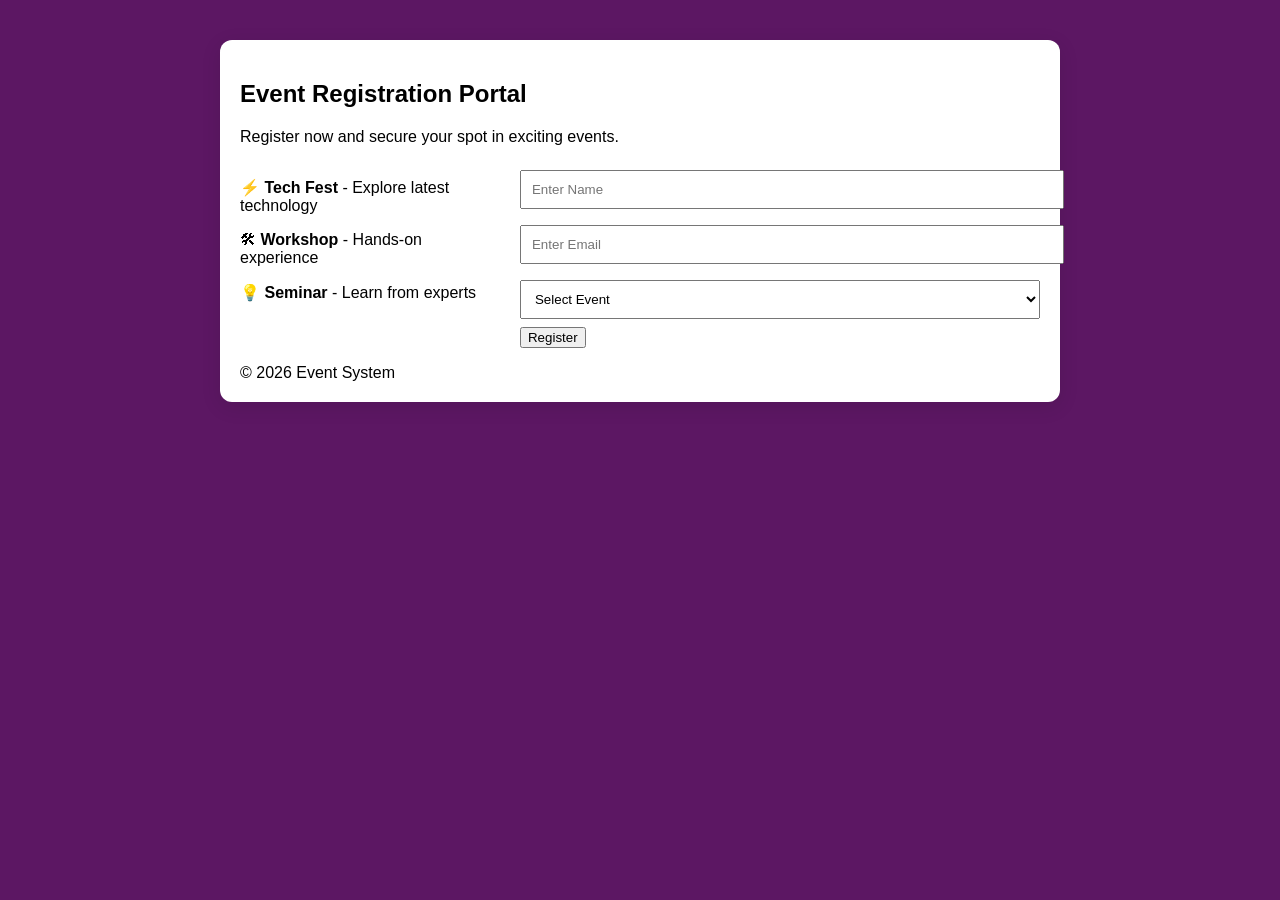
==== index.html @ 67646965 "Moved frontend files to root" ====
<!DOCTYPE html>
<html>
<head>
  <title>Event Registration</title>
  <link rel="stylesheet" href="style.css">
</head>
<body>

<div class="container">
  <h2>Event Registration Portal</h2>
  <p class="subtitle">Register now and secure your spot in exciting events.</p>

  <div class="content">

    <!-- Left Info -->
    <div class="info">
      <p>⚡ <b>Tech Fest</b> - Explore latest technology</p>
      <p>🛠 <b>Workshop</b> - Hands-on experience</p>
      <p>💡 <b>Seminar</b> - Learn from experts</p>
    </div>

    <!-- Form -->
    <form id="form" class="form">
      <input type="text" id="name" placeholder="Enter Name" required>
      <input type="email" id="email" placeholder="Enter Email" required>

      <select id="event">
        <option value="">Select Event</option>
        <option>Tech Fest</option>
        <option>Workshop</option>
        <option>Seminar</option>
      </select>

      <button type="submit">Register</button>
    </form>

  </div>

  <p id="msg"></p>

  <div id="users"></div>

  <footer>© 2026 Event System</footer>
</div>

<script src="script.js"></script>
</body>
</html>
---- style.css ----
body {
  margin: 0;
  font-family: Arial, sans-serif;
  background: hsl(294, 62%, 24%);
}
/* Smooth fade */
.fade-in {
  animation: fadeIn 0.5s ease;
}

.container {
  max-width: 800px;
  margin: 40px auto;
  padding: 20px;
  background: white;
  border-radius: 12px;
  box-shadow: 0 5px 20px rgba(0,0,0,0.1);
}

.content {
  display: flex;
  gap: 20px;
}

.form input,
.form select {
  width: 100%;
  padding: 10px;
  margin: 8px 0;
}

.fade-out {
  animation: fadeOut 0.3s ease forwards;
}

@keyframes fadeIn {
  from { opacity: 0; transform: translateY(10px); }
  to { opacity: 1; transform: translateY(0); }
}

@keyframes fadeOut {
  to { opacity: 0; transform: translateX(20px); }
}

/* Popup */
.popup {
  position: fixed;
  top: 20px;
  right: 20px;
  background: #2ecc71;
  color: white;
  padding: 12px 18px;
  border-radius: 8px;
  opacity: 0;
  transform: translateY(-20px);
  transition: 0.4s;
  box-shadow: 0 5px 15px rgba(0,0,0,0.2);
}

.popup.show {
  opacity: 1;
  transform: translateY(0);
}

/* Input focus glow */
input:focus, select:focus {
  outline: none;
  border-color: #4b6cb7;
  box-shadow: 0 0 6px rgba(75,108,183,0.5);
}
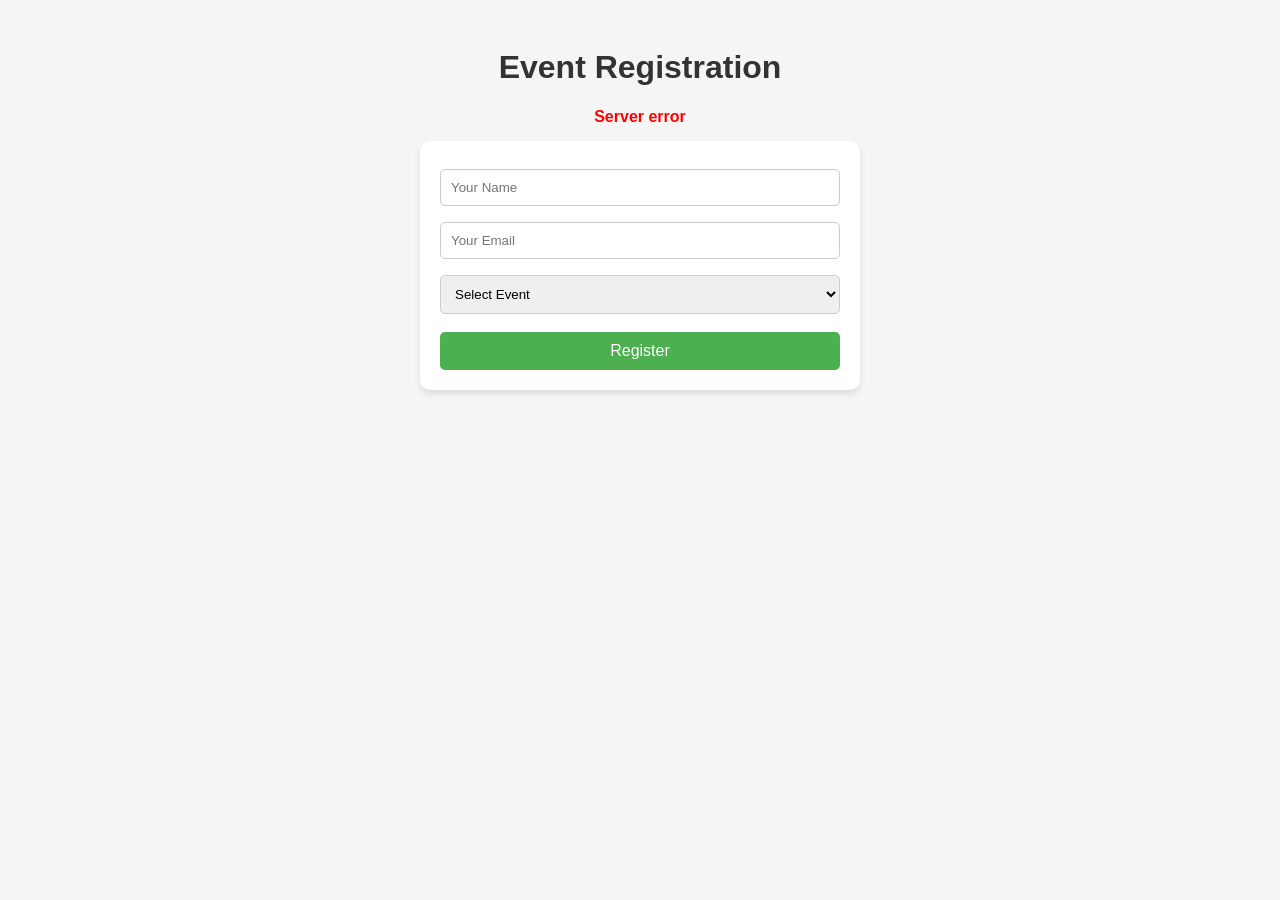
==== commit 4d30532e: "Updated frontend and backend: fixed registration, messages, and MongoDB save" ====
--- a/index.html
+++ b/index.html
@@ -1,48 +1,145 @@
 <!DOCTYPE html>
-<html>
+<html lang="en">
 <head>
+  <meta charset="UTF-8">
+  <meta name="viewport" content="width=device-width, initial-scale=1.0">
   <title>Event Registration</title>
-  <link rel="stylesheet" href="style.css">
+  <style>
+    body {
+      font-family: Arial, sans-serif;
+      background: #f5f5f5;
+      padding: 20px;
+    }
+
+    h1 {
+      text-align: center;
+      color: #333;
+    }
+
+    form {
+      max-width: 400px;
+      margin: 0 auto 20px auto;
+      padding: 20px;
+      background: #fff;
+      border-radius: 10px;
+      box-shadow: 0 4px 6px rgba(0,0,0,0.1);
+    }
+
+    form input, form select {
+      width: 100%;
+      padding: 10px;
+      margin: 8px 0;
+      border-radius: 5px;
+      border: 1px solid #ccc;
+      box-sizing: border-box;
+    }
+
+    form button {
+      width: 100%;
+      padding: 10px;
+      margin-top: 10px;
+      background: #4caf50;
+      color: white;
+      border: none;
+      border-radius: 5px;
+      cursor: pointer;
+      font-size: 16px;
+    }
+
+    #msg {
+      text-align: center;
+      margin-bottom: 15px;
+      font-weight: bold;
+    }
+
+    #users {
+      max-width: 600px;
+      margin: 0 auto;
+    }
+
+    .user-item {
+      display: flex;
+      justify-content: space-between;
+      align-items: center;
+      background: #fff;
+      padding: 10px 15px;
+      margin-bottom: 8px;
+      border-radius: 5px;
+      box-shadow: 0 2px 4px rgba(0,0,0,0.1);
+      transition: all 0.3s ease;
+    }
+
+    .user-item.fade-in {
+      opacity: 0;
+      transform: translateY(10px);
+      animation: fadeIn 0.3s forwards;
+    }
+
+    .user-item.fade-out {
+      opacity: 0;
+      transform: translateY(-10px);
+      transition: all 0.3s ease;
+    }
+
+    @keyframes fadeIn {
+      to {
+        opacity: 1;
+        transform: translateY(0);
+      }
+    }
+
+    .delete-btn {
+      background: #f44336;
+      color: white;
+      border: none;
+      border-radius: 5px;
+      padding: 5px 10px;
+      cursor: pointer;
+    }
+
+    /* Popup message */
+    .popup {
+      position: fixed;
+      top: 20px;
+      left: 50%;
+      transform: translateX(-50%);
+      background: #4caf50;
+      color: #fff;
+      padding: 15px 25px;
+      border-radius: 10px;
+      opacity: 0;
+      pointer-events: none;
+      z-index: 999;
+      transition: all 0.3s ease;
+    }
+
+    .popup.show {
+      opacity: 1;
+      pointer-events: auto;
+    }
+  </style>
 </head>
 <body>
 
-<div class="container">
-  <h2>Event Registration Portal</h2>
-  <p class="subtitle">Register now and secure your spot in exciting events.</p>
+  <h1>Event Registration</h1>
 
-  <div class="content">
+  <div id="msg"></div>
 
-    <!-- Left Info -->
-    <div class="info">
-      <p>⚡ <b>Tech Fest</b> - Explore latest technology</p>
-      <p>🛠 <b>Workshop</b> - Hands-on experience</p>
-      <p>💡 <b>Seminar</b> - Learn from experts</p>
-    </div>
-
-    <!-- Form -->
-    <form id="form" class="form">
-      <input type="text" id="name" placeholder="Enter Name" required>
-      <input type="email" id="email" placeholder="Enter Email" required>
-
-      <select id="event">
-        <option value="">Select Event</option>
-        <option>Tech Fest</option>
-        <option>Workshop</option>
-        <option>Seminar</option>
-      </select>
-
-      <button type="submit">Register</button>
-    </form>
-
-  </div>
-
-  <p id="msg"></p>
+  <form id="form">
+    <input type="text" id="name" placeholder="Your Name" required>
+    <input type="email" id="email" placeholder="Your Email" required>
+    <select id="event" required>
+      <option value="">Select Event</option>
+      <option value="Event 1">Event 1</option>
+      <option value="Event 2">Event 2</option>
+      <option value="Event 3">Event 3</option>
+    </select>
+    <button type="submit">Register</button>
+  </form>
 
   <div id="users"></div>
 
-  <footer>© 2026 Event System</footer>
-</div>
-
-<script src="script.js"></script>
+  <!-- Link to your updated script.js -->
+  <script src="script.js"></script>
 </body>
-</html>+</html>
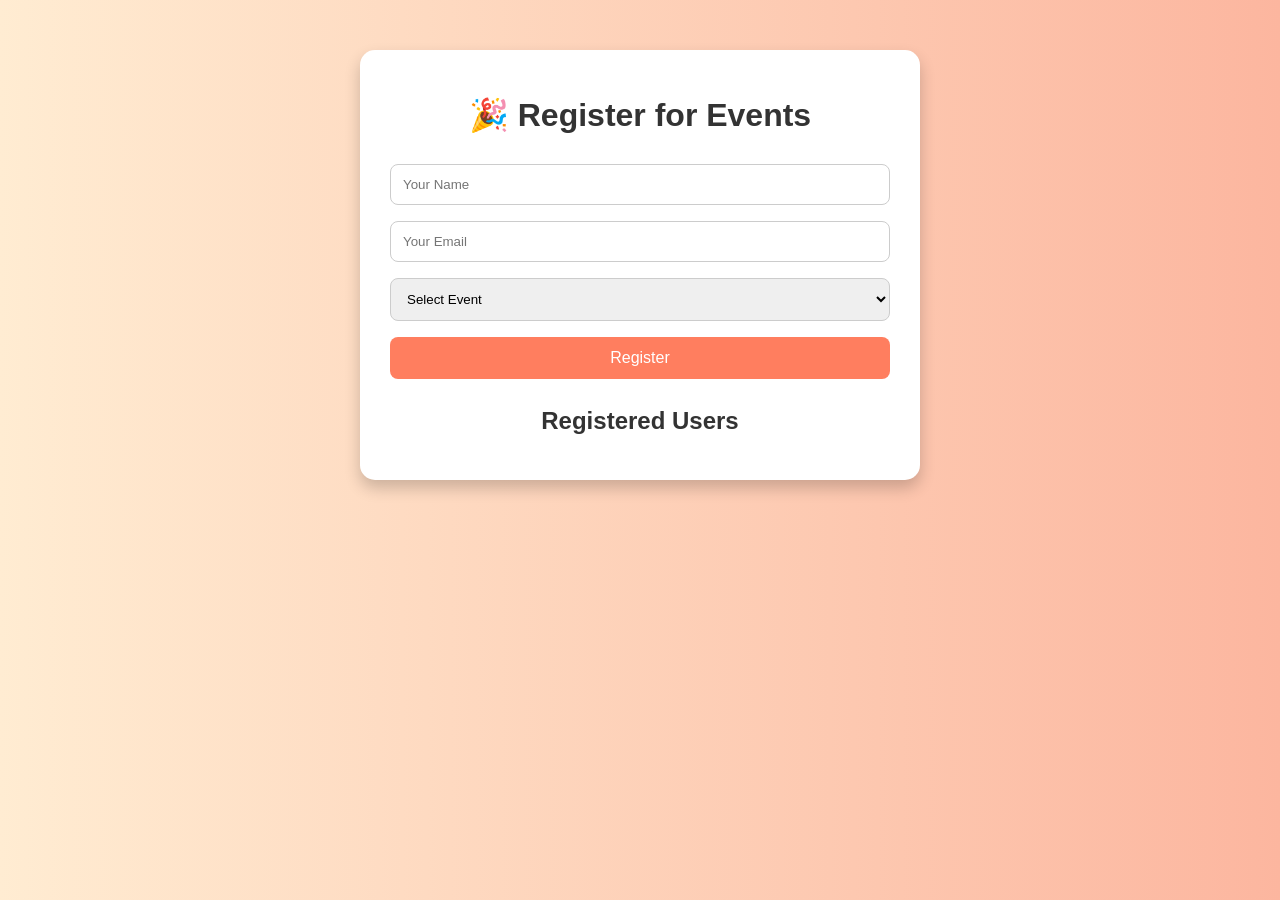
==== commit 06b033b5: "Full project ready for Render: cool frontend + backend fixed" ====
--- a/index.html
+++ b/index.html
@@ -4,142 +4,31 @@
   <meta charset="UTF-8">
   <meta name="viewport" content="width=device-width, initial-scale=1.0">
   <title>Event Registration</title>
-  <style>
-    body {
-      font-family: Arial, sans-serif;
-      background: #f5f5f5;
-      padding: 20px;
-    }
-
-    h1 {
-      text-align: center;
-      color: #333;
-    }
-
-    form {
-      max-width: 400px;
-      margin: 0 auto 20px auto;
-      padding: 20px;
-      background: #fff;
-      border-radius: 10px;
-      box-shadow: 0 4px 6px rgba(0,0,0,0.1);
-    }
-
-    form input, form select {
-      width: 100%;
-      padding: 10px;
-      margin: 8px 0;
-      border-radius: 5px;
-      border: 1px solid #ccc;
-      box-sizing: border-box;
-    }
-
-    form button {
-      width: 100%;
-      padding: 10px;
-      margin-top: 10px;
-      background: #4caf50;
-      color: white;
-      border: none;
-      border-radius: 5px;
-      cursor: pointer;
-      font-size: 16px;
-    }
-
-    #msg {
-      text-align: center;
-      margin-bottom: 15px;
-      font-weight: bold;
-    }
-
-    #users {
-      max-width: 600px;
-      margin: 0 auto;
-    }
-
-    .user-item {
-      display: flex;
-      justify-content: space-between;
-      align-items: center;
-      background: #fff;
-      padding: 10px 15px;
-      margin-bottom: 8px;
-      border-radius: 5px;
-      box-shadow: 0 2px 4px rgba(0,0,0,0.1);
-      transition: all 0.3s ease;
-    }
-
-    .user-item.fade-in {
-      opacity: 0;
-      transform: translateY(10px);
-      animation: fadeIn 0.3s forwards;
-    }
-
-    .user-item.fade-out {
-      opacity: 0;
-      transform: translateY(-10px);
-      transition: all 0.3s ease;
-    }
-
-    @keyframes fadeIn {
-      to {
-        opacity: 1;
-        transform: translateY(0);
-      }
-    }
-
-    .delete-btn {
-      background: #f44336;
-      color: white;
-      border: none;
-      border-radius: 5px;
-      padding: 5px 10px;
-      cursor: pointer;
-    }
-
-    /* Popup message */
-    .popup {
-      position: fixed;
-      top: 20px;
-      left: 50%;
-      transform: translateX(-50%);
-      background: #4caf50;
-      color: #fff;
-      padding: 15px 25px;
-      border-radius: 10px;
-      opacity: 0;
-      pointer-events: none;
-      z-index: 999;
-      transition: all 0.3s ease;
-    }
-
-    .popup.show {
-      opacity: 1;
-      pointer-events: auto;
-    }
-  </style>
+  <link rel="stylesheet" href="style.css">
 </head>
 <body>
 
-  <h1>Event Registration</h1>
+  <div class="container">
+    <h1>🎉 Register for Events</h1>
 
-  <div id="msg"></div>
+    <div id="msg"></div>
 
-  <form id="form">
-    <input type="text" id="name" placeholder="Your Name" required>
-    <input type="email" id="email" placeholder="Your Email" required>
-    <select id="event" required>
-      <option value="">Select Event</option>
-      <option value="Event 1">Event 1</option>
-      <option value="Event 2">Event 2</option>
-      <option value="Event 3">Event 3</option>
-    </select>
-    <button type="submit">Register</button>
-  </form>
+    <form id="form">
+      <input type="text" id="name" placeholder="Your Name" required>
+      <input type="email" id="email" placeholder="Your Email" required>
+      <select id="event" required>
+        <option value="">Select Event</option>
+        <option value="Event 1">Event 1</option>
+        <option value="Event 2">Event 2</option>
+        <option value="Event 3">Event 3</option>
+      </select>
+      <button type="submit">Register</button>
+    </form>
 
-  <div id="users"></div>
+    <h2>Registered Users</h2>
+    <div id="users"></div>
+  </div>
 
-  <!-- Link to your updated script.js -->
   <script src="script.js"></script>
 </body>
-</html>
+</html>
--- a/style.css
+++ b/style.css
@@ -0,0 +1,70 @@
+body {
+  font-family: 'Segoe UI', Tahoma, Geneva, Verdana, sans-serif;
+  background: linear-gradient(to right, #ffecd2, #fcb69f);
+  margin: 0;
+  padding: 0;
+}
+
+.container {
+  max-width: 500px;
+  margin: 50px auto;
+  background: white;
+  padding: 25px 30px;
+  border-radius: 15px;
+  box-shadow: 0 8px 16px rgba(0,0,0,0.2);
+}
+
+h1, h2 {
+  text-align: center;
+  color: #333;
+}
+
+form input, form select, form button {
+  width: 100%;
+  padding: 12px;
+  margin: 8px 0;
+  border-radius: 8px;
+  border: 1px solid #ccc;
+  box-sizing: border-box;
+}
+
+form button {
+  background: #ff7e5f;
+  color: white;
+  border: none;
+  cursor: pointer;
+  font-size: 16px;
+  transition: 0.3s;
+}
+
+form button:hover {
+  background: hwb(293 28% 40%);
+}
+
+#msg {
+  text-align: center;
+  font-weight: bold;
+  margin-bottom: 10px;
+}
+
+.user-item {
+  display: flex;
+  justify-content: space-between;
+  background: #f5f5f5;
+  padding: 10px 15px;
+  margin: 8px 0;
+  border-radius: 8px;
+}
+
+.delete-btn {
+  background: #ff4d4d;
+  color: white;
+  border: none;
+  border-radius: 5px;
+  cursor: pointer;
+  padding: 5px 10px;
+}
+
+.delete-btn:hover {
+  background: #ff1a1a;
+}
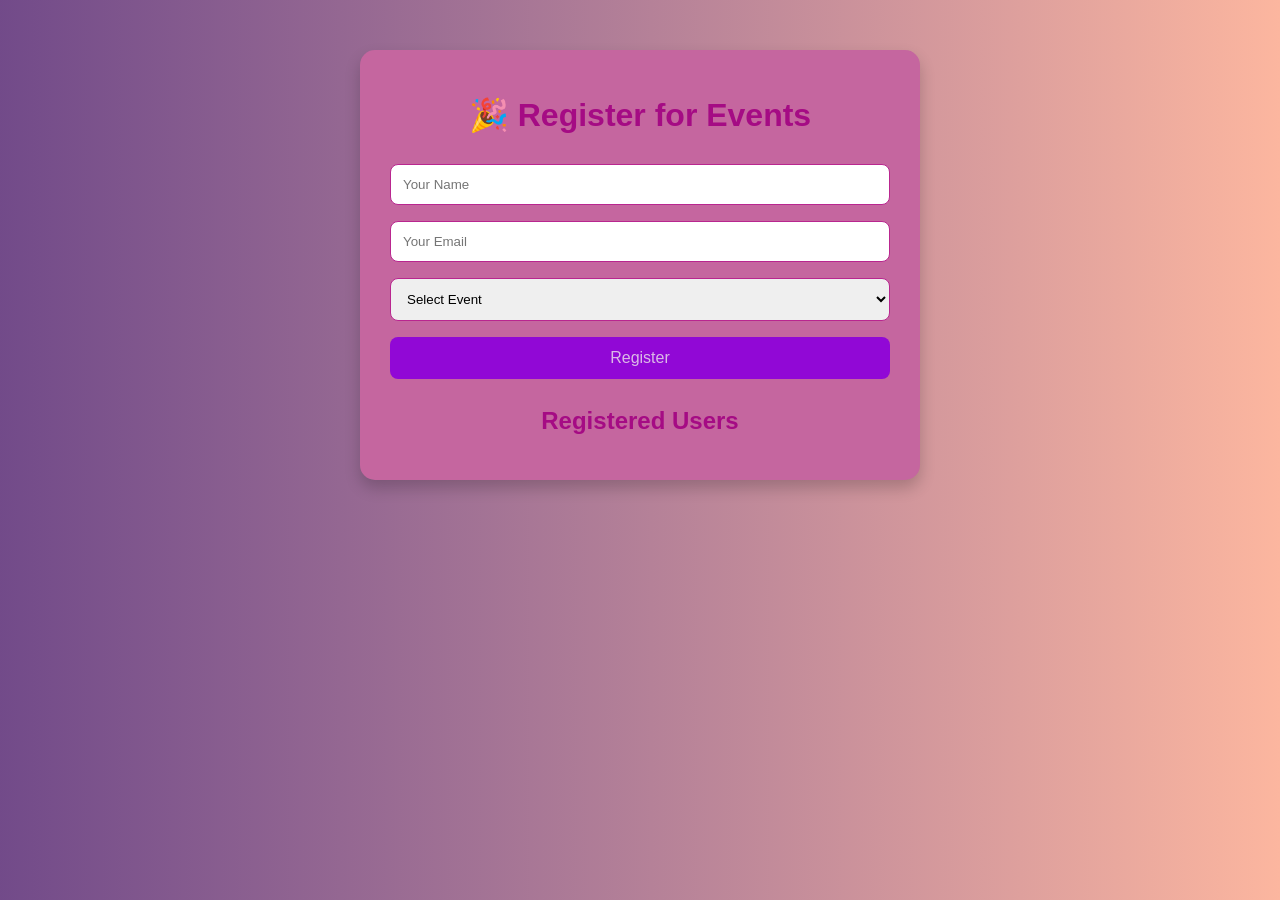
==== commit bd3370a9: "your commit message" ====
--- a/index.html
+++ b/index.html
@@ -18,9 +18,9 @@
       <input type="email" id="email" placeholder="Your Email" required>
       <select id="event" required>
         <option value="">Select Event</option>
-        <option value="Event 1">Event 1</option>
-        <option value="Event 2">Event 2</option>
-        <option value="Event 3">Event 3</option>
+        <option value="workshop">Event 1</option>
+        <option value="hackathon">Event 2</option>
+        <option value="codestorm">Event 3</option>
       </select>
       <button type="submit">Register</button>
     </form>
--- a/style.css
+++ b/style.css
@@ -1,6 +1,6 @@
 body {
   font-family: 'Segoe UI', Tahoma, Geneva, Verdana, sans-serif;
-  background: linear-gradient(to right, #ffecd2, #fcb69f);
+  background: linear-gradient(to right, lch(38.25% 39.13 312.54), #fcb69f);
   margin: 0;
   padding: 0;
 }
@@ -8,7 +8,7 @@
 .container {
   max-width: 500px;
   margin: 50px auto;
-  background: white;
+  background: rgb(197, 102, 159);
   padding: 25px 30px;
   border-radius: 15px;
   box-shadow: 0 8px 16px rgba(0,0,0,0.2);
@@ -16,7 +16,7 @@
 
 h1, h2 {
   text-align: center;
-  color: #333;
+  color: #a50b84;
 }
 
 form input, form select, form button {
@@ -24,13 +24,13 @@
   padding: 12px;
   margin: 8px 0;
   border-radius: 8px;
-  border: 1px solid #ccc;
+  border: 1px solid #b9268f;
   box-sizing: border-box;
 }
 
 form button {
-  background: #ff7e5f;
-  color: white;
+  background: #9108d6;
+  color: rgba(236, 227, 234, 0.812);
   border: none;
   cursor: pointer;
   font-size: 16px;
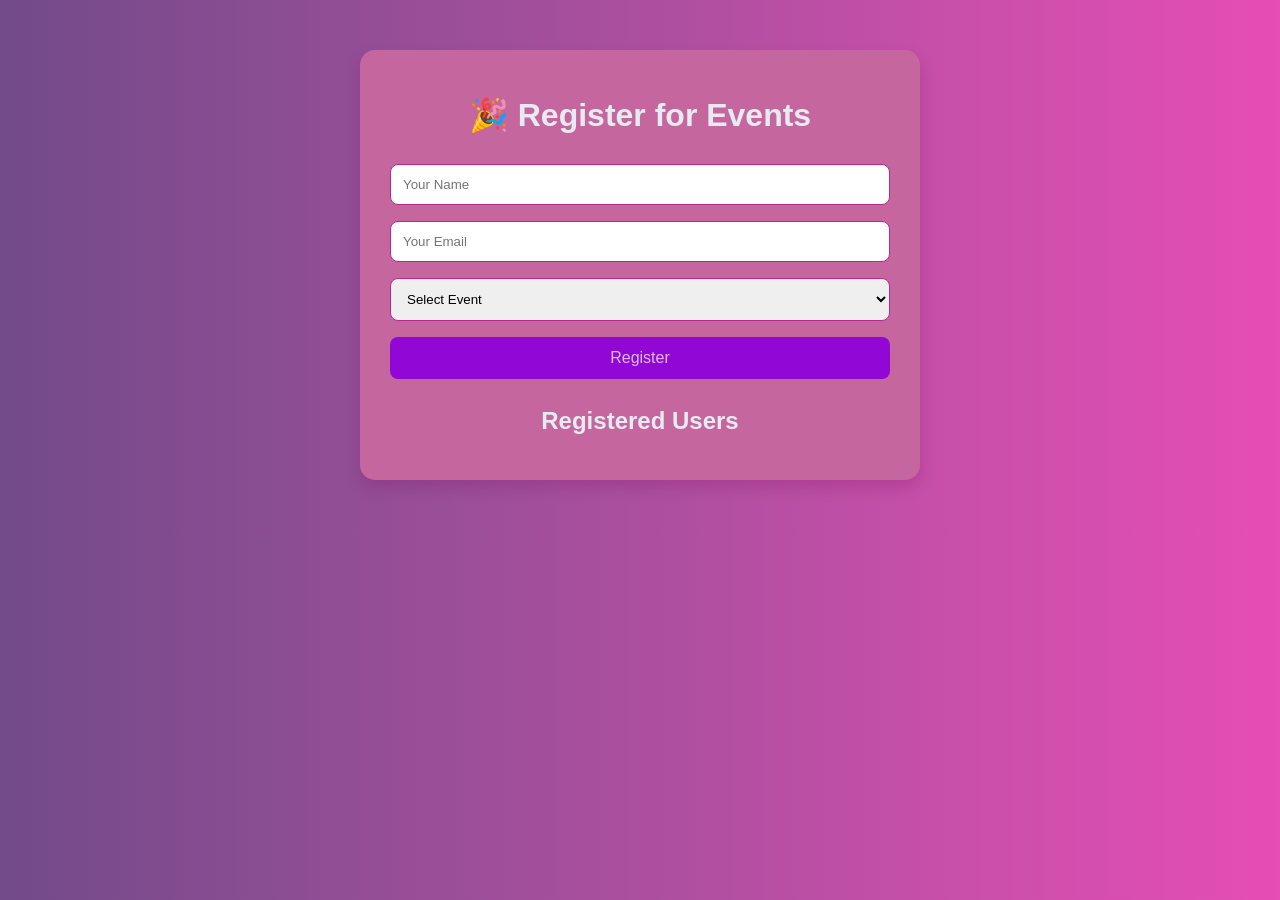
==== commit c0ad2b4a: "your commit message" ====
--- a/index.html
+++ b/index.html
@@ -18,9 +18,9 @@
       <input type="email" id="email" placeholder="Your Email" required>
       <select id="event" required>
         <option value="">Select Event</option>
-        <option value="workshop">Event 1</option>
-        <option value="hackathon">Event 2</option>
-        <option value="codestorm">Event 3</option>
+        <option value="workshop">workshop</option>
+        <option value="hackathon">hackathon</option>
+        <option value="codestorm">codestorm</option>
       </select>
       <button type="submit">Register</button>
     </form>
--- a/style.css
+++ b/style.css
@@ -1,6 +1,6 @@
 body {
   font-family: 'Segoe UI', Tahoma, Geneva, Verdana, sans-serif;
-  background: linear-gradient(to right, lch(38.25% 39.13 312.54), #fcb69f);
+  background: linear-gradient(to right, lch(38.25% 39.13 312.54), #e64db5);
   margin: 0;
   padding: 0;
 }
@@ -11,12 +11,12 @@
   background: rgb(197, 102, 159);
   padding: 25px 30px;
   border-radius: 15px;
-  box-shadow: 0 8px 16px rgba(0,0,0,0.2);
+  box-shadow: 0 8px 16px rgba(117, 4, 87, 0.2);
 }
 
 h1, h2 {
   text-align: center;
-  color: #a50b84;
+  color: #e6ebf1;
 }
 
 form input, form select, form button {
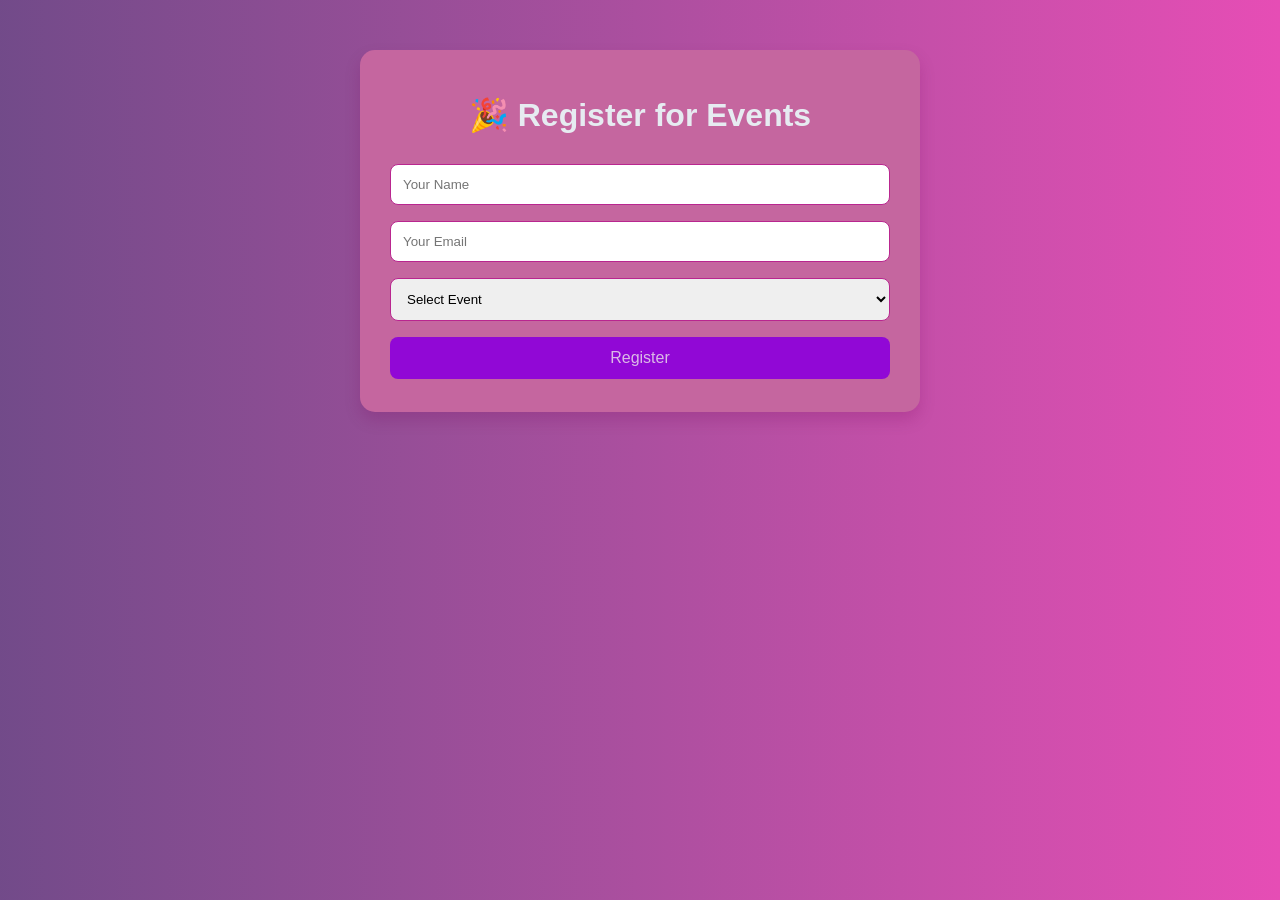
==== commit f94550ed: "your message" ====
--- a/index.html
+++ b/index.html
@@ -25,9 +25,6 @@
       <button type="submit">Register</button>
     </form>
 
-    <h2>Registered Users</h2>
-    <div id="users"></div>
-  </div>
 
   <script src="script.js"></script>
 </body>
